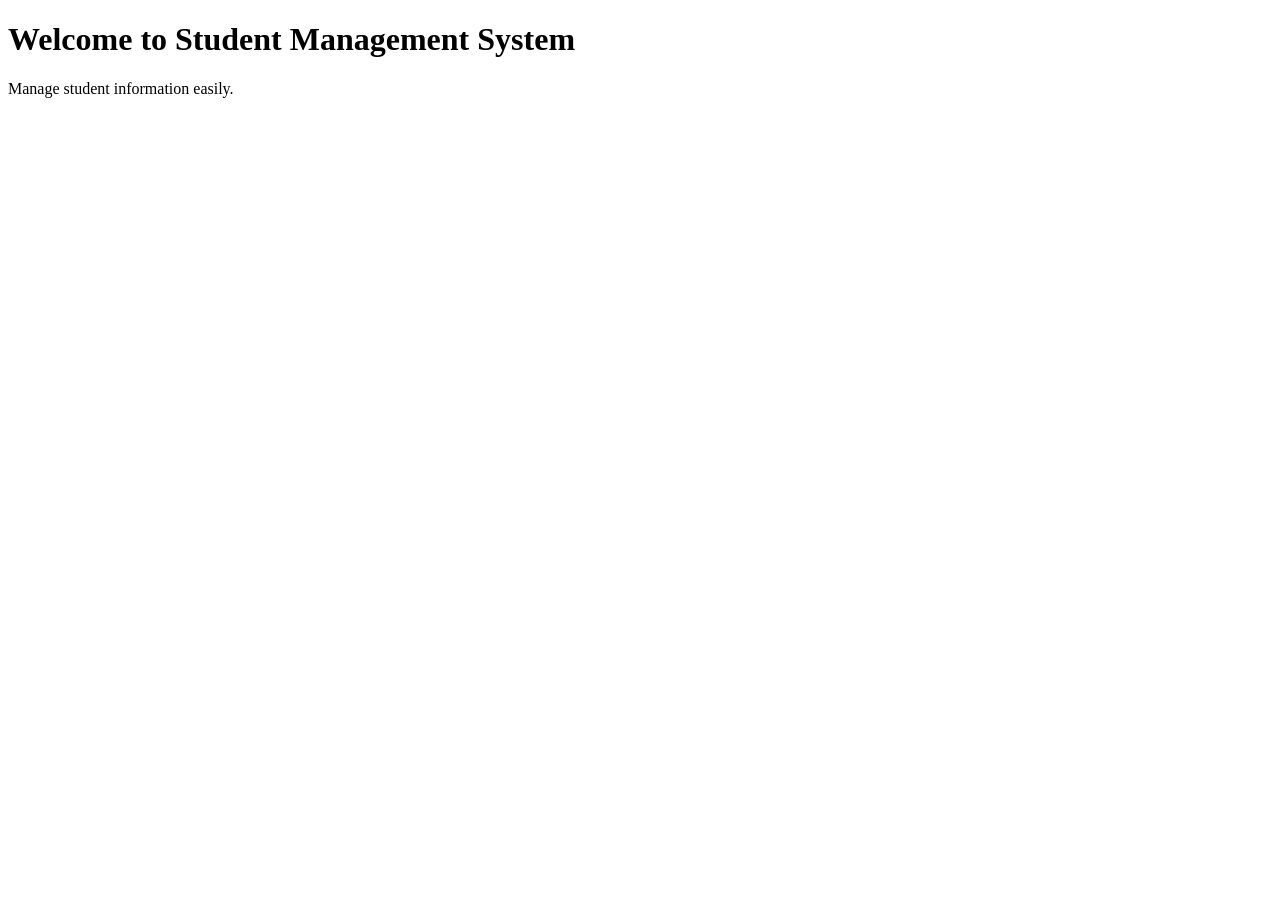
==== index.html @ 21efa3b3 "Create index.html" ====
<!DOCTYPE html>
<html>
<head>
    <title>Student Management System</title>
</head>
<body>
    <h1>Welcome to Student Management System</h1>
    <p>Manage student information easily.</p>
</body>
</html>
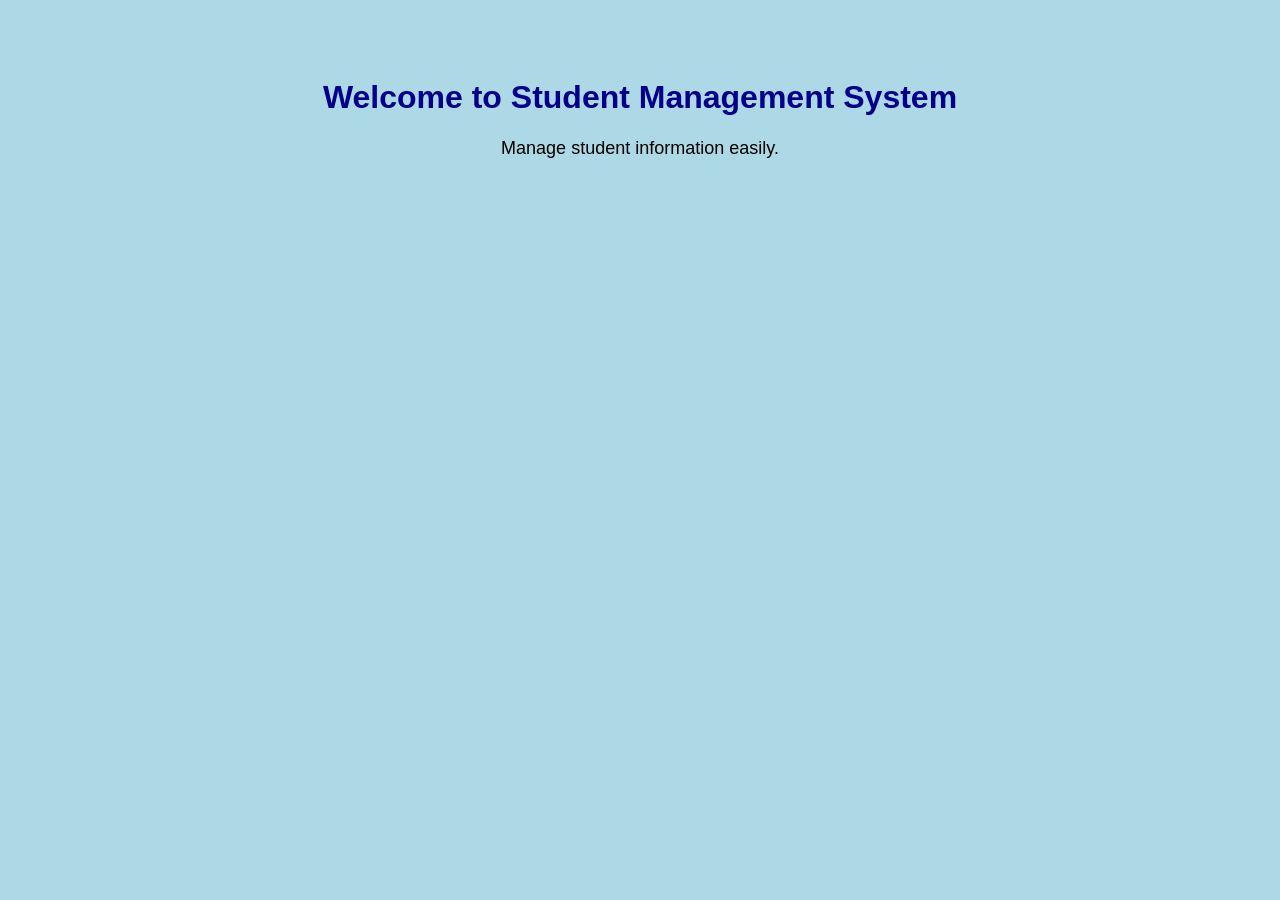
==== commit 82ab0c98: "Update index.html" ====
--- a/index.html
+++ b/index.html
@@ -2,6 +2,8 @@
 <html>
 <head>
     <title>Student Management System</title>
+    <link rel="stylesheet"
+        href="style.css">
 </head>
 <body>
     <h1>Welcome to Student Management System</h1>
--- a/style.css
+++ b/style.css
@@ -0,0 +1,15 @@
+body {
+    font-family: Arial, sans-serif;
+    background-color: lightblue;
+    text-align: center;
+    padding: 50px;
+}
+
+h1 {
+    color: darkblue;
+}
+
+p {
+    color: black;
+    font-size: 18px;
+}
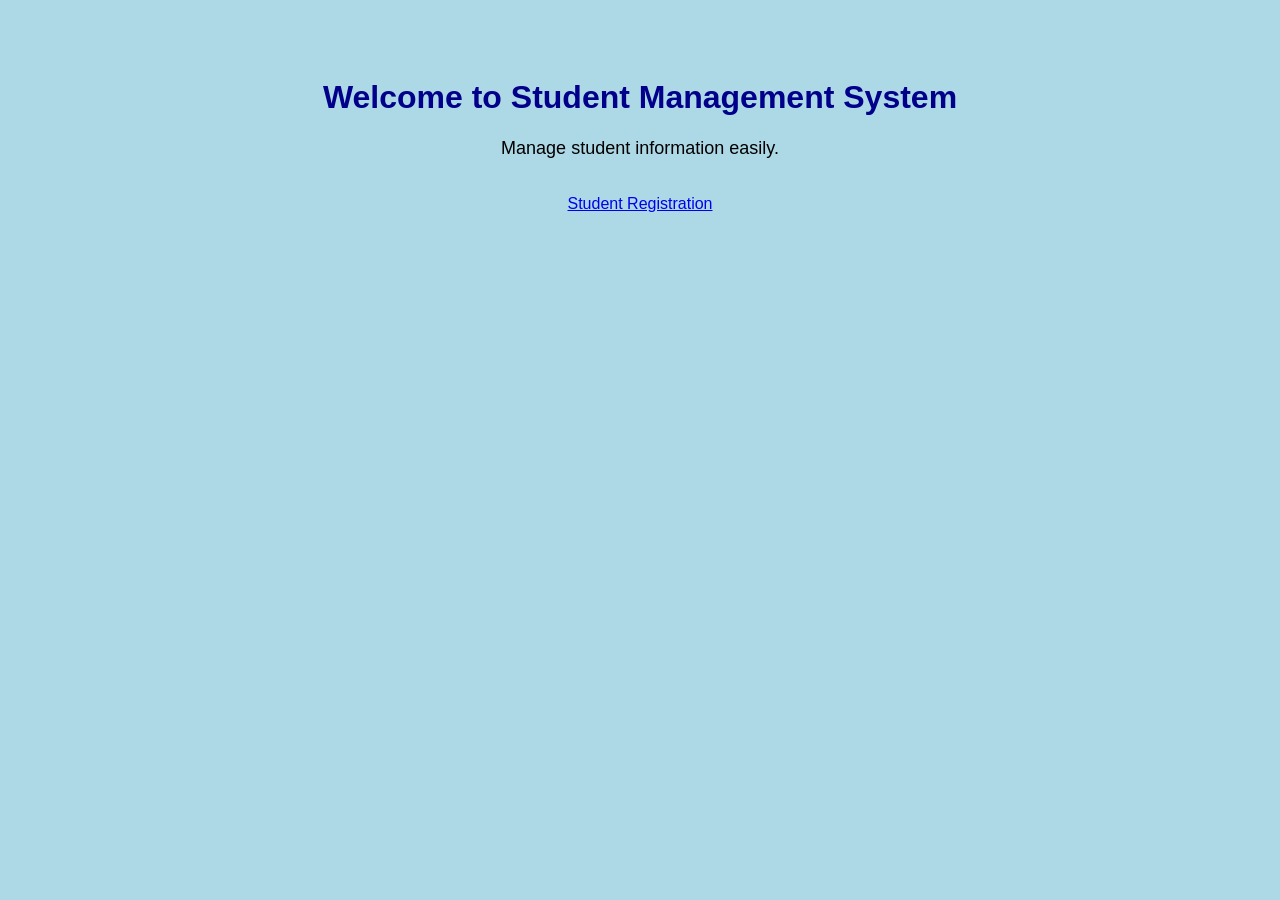
==== commit bc020a57: "Update index.html" ====
--- a/index.html
+++ b/index.html
@@ -8,5 +8,7 @@
 <body>
     <h1>Welcome to Student Management System</h1>
     <p>Manage student information easily.</p>
+    <br>
+    <a href="registration.html">Student Registration</a>
 </body>
 </html>
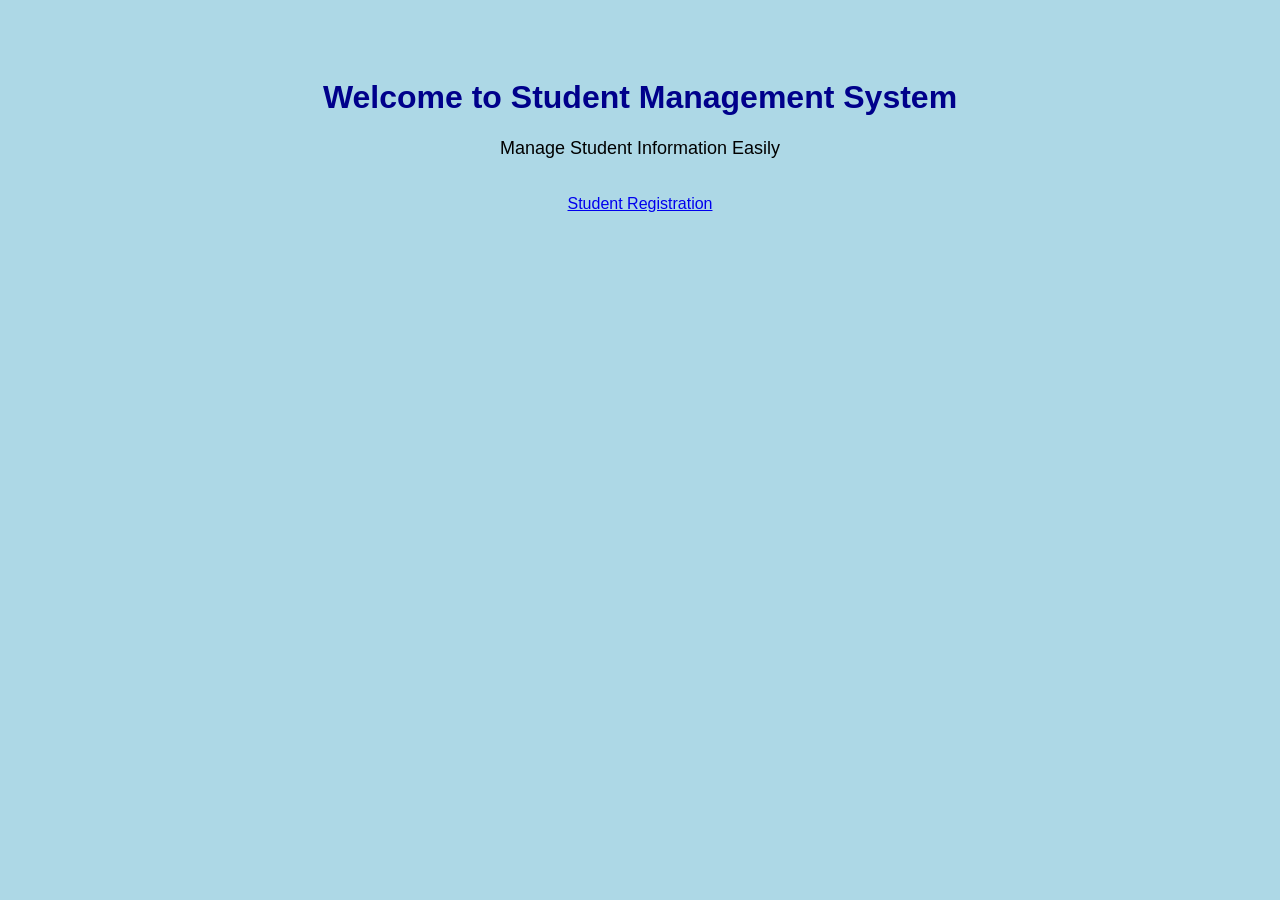
==== commit 16a013d7: "Update index.html" ====
--- a/index.html
+++ b/index.html
@@ -1,14 +1,20 @@
 <!DOCTYPE html>
-<html>
+<html lang="en">
 <head>
+    <meta charset="UTF-8">
+    <meta name="viewport" content="width=device-width, initial-scale=1.0">
     <title>Student Management System</title>
-    <link rel="stylesheet"
-        href="style.css">
+    <link rel="stylesheet" href="style.css">
 </head>
 <body>
+
     <h1>Welcome to Student Management System</h1>
-    <p>Manage student information easily.</p>
+
+    <p>Manage Student Information Easily</p>
+
     <br>
+
     <a href="registration.html">Student Registration</a>
+
 </body>
 </html>
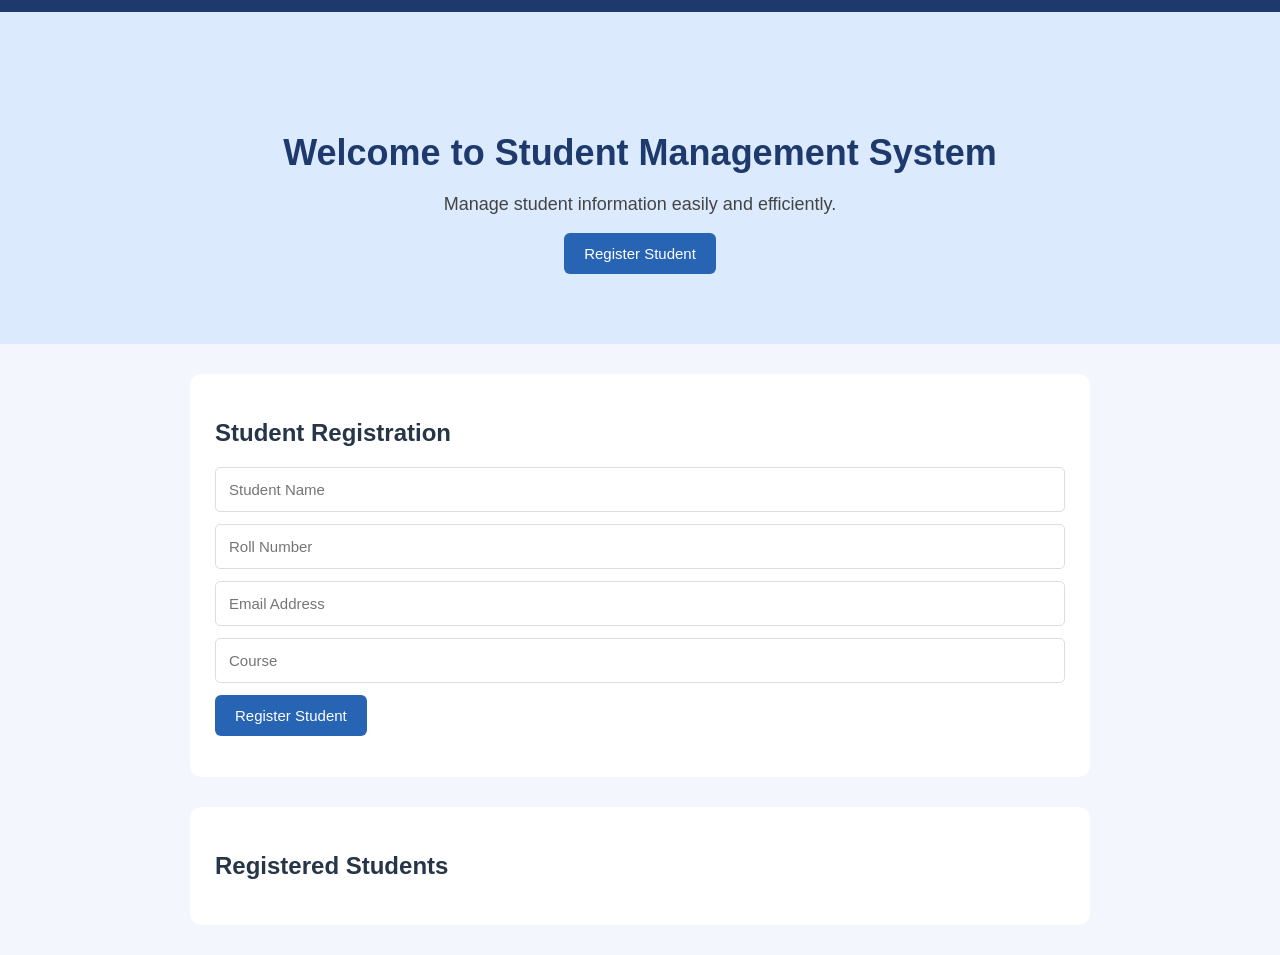
==== commit 475c4ab8: "Update index.html" ====
--- a/index.html
+++ b/index.html
@@ -4,17 +4,211 @@
     <meta charset="UTF-8">
     <meta name="viewport" content="width=device-width, initial-scale=1.0">
     <title>Student Management System</title>
-    <link rel="stylesheet" href="style.css">
+
+    <style>
+        * {
+            box-sizing: border-box;
+        }
+
+        body {
+            margin: 0;
+            font-family: Arial, sans-serif;
+            background: #f3f6fc;
+            color: #263548;
+        }
+
+        nav {
+            height: 12px;
+            background: #1e3a6d;
+        }
+
+        .hero {
+            background: #dceafe;
+            text-align: center;
+            padding: 90px 20px 70px;
+        }
+
+        .hero h1 {
+            font-size: 36px;
+            margin-bottom: 20px;
+            color: #1e3a6d;
+        }
+
+        .hero p {
+            font-size: 18px;
+            color: #444;
+        }
+
+        button {
+            background: #2864b4;
+            color: white;
+            border: none;
+            border-radius: 6px;
+            padding: 12px 20px;
+            cursor: pointer;
+            font-size: 15px;
+        }
+
+        button:hover {
+            background: #1e4e91;
+        }
+
+        .container {
+            max-width: 900px;
+            margin: 30px auto;
+            padding: 25px;
+            background: white;
+            border-radius: 12px;
+        }
+
+        h2 {
+            color: #263548;
+        }
+
+        input {
+            display: block;
+            width: 100%;
+            padding: 13px;
+            margin: 12px 0;
+            border: 1px solid #ddd;
+            border-radius: 5px;
+            font-size: 15px;
+        }
+
+        #message {
+            color: green;
+            font-weight: bold;
+            margin-top: 15px;
+        }
+
+        #studentList li {
+            margin: 10px 0;
+            overflow-wrap: anywhere;
+        }
+
+        @media (max-width: 600px) {
+            .hero {
+                padding: 60px 15px;
+            }
+
+            .hero h1 {
+                font-size: 28px;
+            }
+
+            .container {
+                margin: 20px 12px;
+                padding: 18px;
+            }
+        }
+    </style>
 </head>
+
 <body>
 
-    <h1>Welcome to Student Management System</h1>
-
-    <p>Manage Student Information Easily</p>
-
-    <br>
-
-    <a href="registration.html">Student Registration</a>
+    <nav></nav>
+
+    <section class="hero">
+        <h1>Welcome to Student Management System</h1>
+        <p>Manage student information easily and efficiently.</p>
+
+        <button onclick="document.getElementById('registration').scrollIntoView({behavior:'smooth'})">
+            Register Student
+        </button>
+    </section>
+
+    <section class="container" id="registration">
+        <h2>Student Registration</h2>
+
+        <form id="studentForm">
+            <input type="text" id="name"
+                   placeholder="Student Name" required>
+
+            <input type="text" id="roll"
+                   placeholder="Roll Number" required>
+
+            <input type="email" id="email"
+                   placeholder="Email Address" required>
+
+            <input type="text" id="course"
+                   placeholder="Course" required>
+
+            <button type="submit">Register Student</button>
+        </form>
+
+        <p id="message" role="status"></p>
+    </section>
+
+    <section class="container">
+        <h2>Registered Students</h2>
+        <ul id="studentList"></ul>
+    </section>
+
+    <script>
+        const form = document.getElementById("studentForm");
+        const studentList = document.getElementById("studentList");
+        const message = document.getElementById("message");
+
+        let students = [];
+
+        try {
+            students = JSON.parse(
+                localStorage.getItem("registeredStudents") || "[]"
+            );
+
+            if (!Array.isArray(students)) {
+                students = [];
+            }
+        } catch (error) {
+            students = [];
+        }
+
+        function displayStudents() {
+            studentList.replaceChildren();
+
+            students.forEach(function(student) {
+                const item = document.createElement("li");
+
+                item.textContent =
+                    student.name + " | Roll No: " + student.roll +
+                    " | " + student.email + " | " + student.course;
+
+                studentList.appendChild(item);
+            });
+        }
+
+        form.addEventListener("submit", function(event) {
+            event.preventDefault();
+
+            const student = {
+                name: document.getElementById("name").value.trim(),
+                roll: document.getElementById("roll").value.trim(),
+                email: document.getElementById("email").value.trim(),
+                course: document.getElementById("course").value.trim()
+            };
+
+            students.push(student);
+
+            try {
+                localStorage.setItem(
+                    "registeredStudents",
+                    JSON.stringify(students)
+                );
+            } catch (error) {
+                message.textContent =
+                    "Registration shown, but saving failed in this browser.";
+            }
+
+            displayStudents();
+
+            if (!message.textContent.startsWith("Registration shown")) {
+                message.textContent = "Registration successful!";
+            }
+
+            form.reset();
+        });
+
+        displayStudents();
+    </script>
 
 </body>
 </html>
